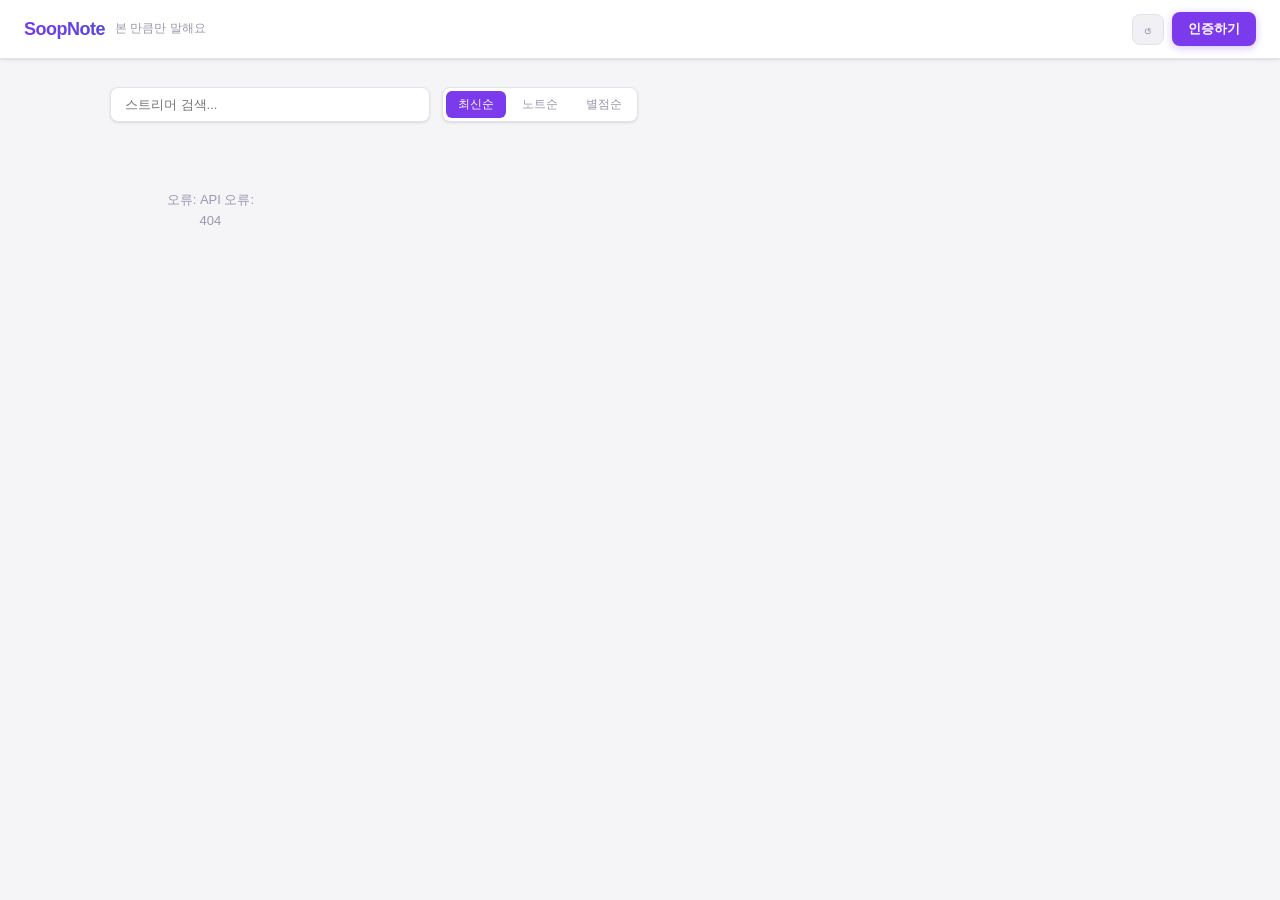
==== index.html @ 1adb373b "fix: 검색창 브라우저 자동완성 비활성화" ====
<!DOCTYPE html>
<html lang="ko">
<head>
  <meta charset="UTF-8">
  <meta name="viewport" content="width=device-width, initial-scale=1.0">
  <title>SoopNote — 본 만큼만 말해요</title>
  <meta name="description" content="SOOP 버추얼 스트리머 시청자 리뷰">
  <link rel="stylesheet" href="/css/main.css">
  <link rel="stylesheet" href="/css/streamer.css">
</head>
<body>
  <header class="site-header">
    <a href="/" class="logo">SoopNote</a>
    <span class="tagline" id="header-tagline">본 만큼만 말해요</span>
    <div class="header-actions">
      <a href="/" class="back-link" id="back-btn" style="display:none;">← 목록</a>
      <button id="hard-refresh-btn" class="hard-refresh-btn" title="캐시 삭제 후 새로고침 (Ctrl+Shift+R)">↺</button>
      <button id="auth-btn" class="auth-btn">인증하기</button>
      <span id="auth-status" class="auth-status" style="display:none;"></span>
    </div>
  </header>

  <!-- 메인 페이지 -->
  <div id="page-main">
    <main class="main-content">
      <div class="grid-controls">
        <input type="text" id="search-input" placeholder="스트리머 검색..." class="search-input" autocomplete="off">
        <div class="sort-btns">
          <button class="sort-btn active" data-sort="latest">최신순</button>
          <button class="sort-btn" data-sort="notes">노트순</button>
          <button class="sort-btn" data-sort="rating">별점순</button>
        </div>
      </div>
      <div id="streamer-grid" class="streamer-grid">
        <div class="loading">불러오는 중...</div>
      </div>
      <div id="grid-pagination" class="pagination" style="display:none;"></div>
    </main>

    <!-- 인증 모달 -->
    <div id="modal-overlay" class="modal-overlay" style="display:none;">
      <div id="step-auth" class="modal-box">
        <div class="modal-header">
          <h2>리캡 인증</h2>
          <button class="modal-close" id="modal-close">✕</button>
        </div>
        <p class="modal-desc">SOOP 리캡 공유 링크를 붙여넣어 주세요.<br>2시간 이상 시청한 스트리머에 노트를 남길 수 있어요.</p>
        <a href="https://chromewebstore.google.com/detail/soop-%EC%9B%94%EB%B3%84-%EB%A6%AC%EC%BA%A1/pncpjgfglndfmeamgbfjkdabogaikmio?pli=1" target="_blank" class="recap-install-link">
          📦 SOOP 월별 리캡 확장프로그램 설치 →
        </a>
        <input type="url" id="share-url-input" placeholder="https://dontaskname.github.io/soop-recap-share/share.html#v2.g...">
        <p id="auth-error" class="modal-error" style="display:none;"></p>
        <button id="verify-btn" class="btn-primary">인증하기</button>
      </div>
      <div id="step-select" class="modal-box" style="display:none;">
        <div class="modal-header">
          <h2>스트리머 선택</h2>
          <button class="modal-close" id="modal-close2">✕</button>
        </div>
        <p class="modal-desc">노트를 남길 스트리머를 선택하세요.</p>
        <div id="streamer-select-list" class="streamer-select-list"></div>
      </div>
      <div id="step-write" class="modal-box" style="display:none;">
        <div class="modal-header">
          <h2 id="write-title">노트 작성</h2>
          <button class="modal-close" id="modal-close3">✕</button>
        </div>
        <div id="write-watch-badge" class="watch-badge"></div>
        <div class="rating-grid">
          <div class="rating-row"><span class="rating-label">아바타</span><div class="stars" data-key="avatar"></div></div>
          <div class="rating-row"><span class="rating-label">노래</span><div class="stars" data-key="song"></div></div>
          <div class="rating-row"><span class="rating-label">소통</span><div class="stars" data-key="talk"></div></div>
          <div class="rating-row"><span class="rating-label">출석률</span><div class="stars" data-key="attend"></div></div>
        </div>
        <textarea id="note-content" placeholder="솔직한 노트를 남겨주세요... (최대 500자)" maxlength="500" rows="4"></textarea>
        <div class="image-upload-wrap">
          <label class="upload-label">📷 사진 추가 (최대 2장, 2MB↓, webp/jpg/png)</label>
          <input type="file" id="note-images" accept="image/jpeg,image/png,image/gif,image/webp" multiple style="display:none;">
          <div id="image-preview" class="image-preview"></div>
        </div>
        <p id="write-error" class="modal-error" style="display:none;"></p>
        <button id="submit-btn" class="btn-primary">노트 등록</button>
      </div>
    </div>
  </div>

  <!-- 스트리머 페이지 -->
  <div id="page-streamer" style="display:none;">
    <main class="streamer-page">
      <div id="profile-section" class="profile-section">
        <div class="loading">불러오는 중...</div>
      </div>
      <div id="custom-notice" class="custom-notice" style="display:none;"></div>
      <section class="notes-section">
        <div class="notes-header">
          <h2 class="section-title">시청자 노트</h2>
          <button id="streamer-auth-btn" class="auth-btn" style="font-size:12px;padding:6px 12px;">인증하고 노트 작성</button>
        </div>
        <div id="notes-list" class="notes-list">
          <div class="loading">불러오는 중...</div>
        </div>
      </section>
    </main>

    <!-- 스트리머 페이지 노트 작성 모달 -->
    <div id="modal-overlay-s" class="modal-overlay" style="display:none;">
      <div id="step-auth-s" class="modal-box">
        <div class="modal-header">
          <h2>리캡 인증</h2>
          <button class="modal-close" id="modal-close-s">✕</button>
        </div>
        <p class="modal-desc">SOOP 리캡 공유 링크를 붙여넣어 주세요.<br>이번달 또는 지난달 데이터만 사용 가능해요.</p>
        <a href="https://chromewebstore.google.com/detail/soop-%EC%9B%94%EB%B3%84-%EB%A6%AC%EC%BA%A1/pncpjgfglndfmeamgbfjkdabogaikmio?pli=1" target="_blank" class="recap-install-link">
          📦 SOOP 월별 리캡 확장프로그램 설치 →
        </a>
        <input type="url" id="share-url-input-s" placeholder="https://dontaskname.github.io/soop-recap-share/share.html#v2.g...">
        <p id="auth-error-s" class="modal-error" style="display:none;"></p>
        <button id="verify-btn-s" class="btn-primary">인증하기</button>
      </div>
      <div id="step-write-s" class="modal-box" style="display:none;">
        <div class="modal-header">
          <h2 id="write-title-s">노트 작성</h2>
          <button class="modal-close" id="modal-close-s2">✕</button>
        </div>
        <div id="write-watch-badge-s" class="watch-badge"></div>
        <div class="rating-grid">
          <div class="rating-row"><span class="rating-label">아바타</span><div class="stars" data-key="avatar" data-page="s"></div></div>
          <div class="rating-row"><span class="rating-label">노래</span><div class="stars" data-key="song" data-page="s"></div></div>
          <div class="rating-row"><span class="rating-label">소통</span><div class="stars" data-key="talk" data-page="s"></div></div>
          <div class="rating-row"><span class="rating-label">출석률</span><div class="stars" data-key="attend" data-page="s"></div></div>
        </div>
        <textarea id="note-content-s" placeholder="솔직한 노트를 남겨주세요... (최대 500자)" maxlength="500" rows="4"></textarea>
        <div class="image-upload-wrap">
          <label class="upload-label-s">📷 사진 추가 (최대 2장, 2MB↓)</label>
          <input type="file" id="note-images-s" accept="image/jpeg,image/png,image/gif,image/webp" multiple style="display:none;">
          <div id="image-preview-s" class="image-preview"></div>
        </div>
        <p id="write-error-s" class="modal-error" style="display:none;"></p>
        <button id="submit-btn-s" class="btn-primary">노트 등록</button>
      </div>
    </div>
  </div>

  <!-- 에디터 페이지 -->
  <div id="page-edit" style="display:none;">
    <main class="edit-page">
      <div id="login-section" class="login-section">
        <h1>페이지 관리</h1>
        <div class="login-form">
          <input type="text" id="edit-slug" placeholder="채널 아이디 (slug)">
          <input type="password" id="edit-password" placeholder="비밀번호">
          <button id="login-btn">로그인</button>
          <p id="login-error" class="auth-error" style="display:none;"></p>
        </div>
      </div>
      <div id="edit-section" class="edit-section" style="display:none;">
        <h1>내 페이지 관리 — <span id="edit-slug-display"></span></h1>
        <div class="edit-group">
          <label>프로필 사진</label>
          <div class="profile-upload-wrap">
            <img id="edit-profile-preview" class="edit-profile-preview" src="" alt="" style="display:none;">
            <label for="edit-profile-file" class="upload-label">📷 사진 선택 (jpg/png/webp, 3MB↓)</label>
            <input type="file" id="edit-profile-file" accept="image/jpeg,image/png,image/webp" style="display:none;">
            <button id="edit-profile-upload-btn" class="btn-sm btn-accent" style="display:none;">업로드</button>
            <p id="edit-profile-status" style="font-size:12px;display:none;"></p>
          </div>
        </div>

        <div class="edit-group">
          <label>공지 메시지</label>
          <textarea id="custom-notice-input" rows="3" maxlength="200"></textarea>
        </div>
        <div class="edit-group">
          <label>배경색</label>
          <input type="color" id="custom-bg-color" value="#0f0f13">
        </div>
        <div class="edit-group">
          <label>배너 이미지 URL</label>
          <input type="url" id="custom-banner" placeholder="https://...">
        </div>
        <button id="save-btn">저장</button>
        <p id="save-status" style="display:none;"></p>
      </div>
    </main>
  </div>

  <!-- 어드민 페이지 -->
  <div id="page-admin" style="display:none;">
    <main class="admin-page">
      <!-- 로그인 -->
      <div id="admin-login" class="admin-login">
        <h1>관리자</h1>
        <input type="password" id="admin-pw" placeholder="비밀번호">
        <button id="admin-login-btn">접속</button>
        <p id="admin-login-error" class="auth-error" style="display:none;"></p>
      </div>

      <!-- 어드민 패널 -->
      <div id="admin-panel" style="display:none;">
        <div class="admin-header">
          <h1>SoopNote 관리</h1>
          <button id="admin-logout-btn" class="btn-sm">로그아웃</button>
        </div>

        <!-- 탭 -->
        <div class="admin-tabs">
          <button class="admin-tab active" data-tab="streamers">스트리머</button>
          <button class="admin-tab" data-tab="notes">노트</button>
          <button class="admin-tab" data-tab="accounts">에디터 계정</button>
        </div>

        <!-- 스트리머 관리 -->
        <div id="admin-tab-streamers" class="admin-tab-content">
          <div class="admin-section-header">
            <h2>스트리머 목록</h2>
            <div style="display:flex;gap:8px;">
              <input type="text" id="new-slug" placeholder="새 slug" style="width:140px;">
              <input type="text" id="new-name" placeholder="이름" style="width:120px;">
              <button id="add-streamer-btn" class="btn-sm btn-accent">추가</button>
            </div>
          </div>
          <div id="admin-streamers-list"></div>
        </div>

        <!-- 노트 관리 -->
        <div id="admin-tab-notes" class="admin-tab-content" style="display:none;">
          <h2>최근 노트</h2>
          <div id="admin-notes-list"></div>
        </div>

        <!-- 에디터 계정 발급 -->
        <div id="admin-tab-accounts" class="admin-tab-content" style="display:none;">
          <h2>에디터 계정 발급</h2>
          <p class="admin-desc">스트리머에게 자기 페이지 편집 권한을 부여합니다.</p>
          <div class="admin-section-header" style="margin-top:12px;">
            <input type="text" id="account-slug" placeholder="스트리머 slug" style="width:160px;">
            <input type="password" id="account-pw" placeholder="비밀번호 설정" style="width:160px;">
            <button id="issue-account-btn" class="btn-sm btn-accent">발급</button>
          </div>
          <p id="account-result" style="margin-top:10px;font-size:13px;display:none;"></p>
          <div id="admin-accounts-list" style="margin-top:16px;"></div>
        </div>
      </div>
    </main>
  </div>

  <script src="/js/supabase.js"></script>
  <script src="/js/recap-auth.js"></script>
  <script src="/js/app.js"></script>
</body>
</html>
---- css/main.css ----
*, *::before, *::after { box-sizing: border-box; margin: 0; padding: 0; }

:root {
  --bg: #f5f5f8;
  --bg2: #ffffff;
  --bg3: #f0f0f5;
  --bg4: #e8e8f0;
  --border: #e2e2ea;
  --border2: #d0d0dc;
  --text: #1a1a2e;
  --text2: #5a5a78;
  --text3: #9898b0;
  --accent: #7c3aed;
  --accent2: #6d28d9;
  --accent3: #5b21b6;
  --accent-light: rgba(124,58,237,0.08);
  --green: #16a34a;
  --green-light: rgba(22,163,74,0.1);
  --red: #dc2626;
  --yellow: #d97706;
  --pink: #db2777;
  --blue: #2563eb;
  --radius: 12px;
  --radius-sm: 8px;
  --radius-xs: 5px;
  --shadow: 0 1px 3px rgba(0,0,0,0.08), 0 1px 2px rgba(0,0,0,0.04);
  --shadow-md: 0 4px 12px rgba(0,0,0,0.08), 0 2px 4px rgba(0,0,0,0.04);
  --shadow-lg: 0 10px 30px rgba(0,0,0,0.1), 0 4px 8px rgba(0,0,0,0.05);
}

body {
  background: var(--bg);
  color: var(--text);
  font-family: -apple-system, 'Malgun Gothic', 'Apple SD Gothic Neo', sans-serif;
  font-size: 14px;
  line-height: 1.6;
  min-height: 100vh;
}

/* ── 헤더 ── */
.site-header {
  display: flex;
  align-items: center;
  gap: 10px;
  padding: 12px 24px;
  border-bottom: 1px solid var(--border);
  position: sticky;
  top: 0;
  background: rgba(255,255,255,0.92);
  backdrop-filter: blur(12px);
  z-index: 100;
  box-shadow: var(--shadow);
}

.logo {
  font-size: 18px;
  font-weight: 800;
  text-decoration: none;
  letter-spacing: -0.5px;
  background: linear-gradient(135deg, #7c3aed, #4f46e5);
  -webkit-background-clip: text;
  -webkit-text-fill-color: transparent;
}

.tagline {
  font-size: 12px;
  color: var(--text3);
}

.header-actions {
  margin-left: auto;
  display: flex;
  align-items: center;
  gap: 8px;
}

.auth-btn {
  background: var(--accent);
  color: #fff;
  border: none;
  border-radius: var(--radius-sm);
  padding: 8px 16px;
  font-size: 13px;
  font-weight: 600;
  cursor: pointer;
  transition: background 0.15s, transform 0.1s, box-shadow 0.15s;
  box-shadow: 0 2px 8px rgba(124,58,237,0.3);
}
.auth-btn:hover {
  background: var(--accent2);
  transform: translateY(-1px);
  box-shadow: 0 4px 12px rgba(124,58,237,0.4);
}

.auth-status {
  font-size: 12px;
  color: var(--green);
  font-weight: 600;
}

.hard-refresh-btn {
  background: var(--bg3);
  color: var(--text3);
  border: 1px solid var(--border);
  border-radius: var(--radius-sm);
  padding: 7px 11px;
  font-size: 15px;
  cursor: pointer;
  transition: all 0.15s;
  line-height: 1;
}
.hard-refresh-btn:hover { background: var(--bg4); color: var(--text2); }

.back-link {
  font-size: 13px;
  color: var(--text3);
  text-decoration: none;
  font-weight: 500;
  transition: color 0.15s;
}
.back-link:hover { color: var(--accent); }

/* ── 메인 그리드 ── */
.main-content {
  max-width: 1100px;
  margin: 0 auto;
  padding: 28px 20px;
}

.streamer-grid {
  display: grid;
  grid-template-columns: repeat(auto-fill, minmax(175px, 1fr));
  gap: 14px;
}

.streamer-card {
  background: var(--bg2);
  border: 1px solid var(--border);
  border-radius: var(--radius);
  padding: 18px 16px;
  cursor: pointer;
  transition: border-color 0.15s, transform 0.12s, box-shadow 0.15s;
  text-decoration: none;
  color: inherit;
  display: block;
  box-shadow: var(--shadow);
}
.streamer-card:hover {
  border-color: var(--accent);
  transform: translateY(-3px);
  box-shadow: 0 8px 24px rgba(124,58,237,0.12);
}

.streamer-card-avatar {
  width: 62px;
  height: 62px;
  border-radius: 50%;
  object-fit: cover;
  margin-bottom: 12px;
  background: var(--bg3);
  border: 2px solid var(--border);
}

.streamer-card-name {
  font-size: 14px;
  font-weight: 700;
  margin-bottom: 2px;
  color: var(--text);
  white-space: nowrap;
  overflow: hidden;
  text-overflow: ellipsis;
}

.streamer-card-rating {
  font-size: 12px;
  color: var(--yellow);
  margin-bottom: 2px;
}

.streamer-card-meta {
  font-size: 11px;
  color: var(--text3);
}

.streamer-card-note-count {
  display: inline-block;
  margin-top: 10px;
  font-size: 11px;
  background: var(--accent-light);
  border-radius: 999px;
  padding: 2px 10px;
  color: var(--accent);
  font-weight: 500;
}

/* ── 모달 ── */
.modal-overlay {
  position: fixed;
  inset: 0;
  background: rgba(0,0,0,0.4);
  backdrop-filter: blur(4px);
  z-index: 200;
  display: flex;
  align-items: center;
  justify-content: center;
  padding: 16px;
}

.modal-box {
  background: var(--bg2);
  border: 1px solid var(--border);
  border-radius: var(--radius);
  padding: 24px;
  width: 100%;
  max-width: 480px;
  max-height: 90vh;
  overflow-y: auto;
  box-shadow: var(--shadow-lg);
}

.modal-header {
  display: flex;
  align-items: center;
  justify-content: space-between;
  margin-bottom: 16px;
}
.modal-header h2 { font-size: 16px; font-weight: 700; color: var(--text); }

.modal-close {
  background: var(--bg3);
  border: none;
  color: var(--text3);
  font-size: 16px;
  cursor: pointer;
  padding: 4px 8px;
  border-radius: var(--radius-xs);
  line-height: 1;
  transition: all 0.15s;
}
.modal-close:hover { background: var(--bg4); color: var(--text); }

.modal-desc {
  font-size: 13px;
  color: var(--text2);
  margin-bottom: 14px;
  line-height: 1.6;
}

.modal-error {
  font-size: 12px;
  color: var(--red);
  margin-top: 8px;
  font-weight: 500;
}

/* 스트리머 선택 */
.streamer-select-list {
  display: flex;
  flex-direction: column;
  gap: 7px;
  max-height: 380px;
  overflow-y: auto;
}

.streamer-select-item {
  display: flex;
  align-items: center;
  justify-content: space-between;
  background: var(--bg3);
  border: 1px solid var(--border);
  border-radius: var(--radius-sm);
  padding: 12px 16px;
  cursor: pointer;
  transition: all 0.12s;
}
.streamer-select-item:hover {
  border-color: var(--accent);
  background: var(--accent-light);
}

.streamer-select-name { font-size: 14px; font-weight: 600; color: var(--text); }
.streamer-select-time { font-size: 12px; color: var(--green); font-weight: 600; }

.written-badge {
  font-size: 10px;
  background: rgba(124,58,237,0.1);
  color: var(--accent);
  border: 1px solid rgba(124,58,237,0.2);
  border-radius: 999px;
  padding: 2px 8px;
  font-weight: 600;
}

.streamer-select-item.written {
  background: rgba(124,58,237,0.04);
  border-color: rgba(124,58,237,0.15);
}

/* 별점 */
.rating-grid {
  background: var(--bg3);
  border: 1px solid var(--border);
  border-radius: var(--radius-sm);
  padding: 14px 16px;
  margin-bottom: 14px;
  display: flex;
  flex-direction: column;
  gap: 10px;
}

.rating-row { display: flex; align-items: center; gap: 10px; }

.rating-label {
  font-size: 12px;
  color: var(--text2);
  width: 44px;
  flex-shrink: 0;
  font-weight: 500;
}

.stars { display: flex; gap: 3px; }

.star {
  font-size: 22px;
  cursor: pointer;
  color: var(--border2);
  transition: color 0.1s, transform 0.1s;
  user-select: none;
}
.star:hover { transform: scale(1.2); }
.star.active { color: var(--yellow); }

/* 노트 작성 */
.watch-badge {
  display: inline-block;
  background: var(--green-light);
  color: var(--green);
  border: 1px solid rgba(22,163,74,0.2);
  border-radius: 999px;
  padding: 4px 14px;
  font-size: 12px;
  font-weight: 600;
  margin-bottom: 14px;
}

textarea {
  width: 100%;
  background: var(--bg3);
  border: 1px solid var(--border);
  border-radius: var(--radius-sm);
  color: var(--text);
  padding: 10px 14px;
  font-size: 13px;
  outline: none;
  font-family: inherit;
  resize: vertical;
  margin-bottom: 10px;
  transition: border-color 0.15s;
  line-height: 1.6;
}
textarea:focus { border-color: var(--accent); background: var(--bg2); }

input[type="url"], input[type="text"], input[type="password"] {
  width: 100%;
  background: var(--bg3);
  border: 1px solid var(--border);
  border-radius: var(--radius-sm);
  color: var(--text);
  padding: 10px 14px;
  font-size: 13px;
  outline: none;
  font-family: inherit;
  margin-bottom: 10px;
  transition: border-color 0.15s;
}
input:focus { border-color: var(--accent); background: var(--bg2); }
input[type="color"] {
  padding: 4px 8px;
  height: 40px;
  cursor: pointer;
  width: 100%;
  background: var(--bg3);
  border: 1px solid var(--border);
  border-radius: var(--radius-sm);
  margin-bottom: 10px;
}

.btn-primary {
  width: 100%;
  background: var(--accent);
  color: #fff;
  border: none;
  border-radius: var(--radius-sm);
  padding: 12px;
  font-size: 14px;
  font-weight: 600;
  cursor: pointer;
  transition: background 0.15s, transform 0.1s, box-shadow 0.15s;
  margin-top: 10px;
  box-shadow: 0 2px 8px rgba(124,58,237,0.25);
}
.btn-primary:hover {
  background: var(--accent2);
  transform: translateY(-1px);
  box-shadow: 0 4px 12px rgba(124,58,237,0.35);
}
.btn-primary:disabled {
  background: var(--bg4);
  color: var(--text3);
  cursor: not-allowed;
  transform: none;
  box-shadow: none;
}

.upload-label {
  display: inline-block;
  font-size: 12px;
  color: var(--text3);
  margin-bottom: 8px;
  cursor: pointer;
  padding: 8px 14px;
  border: 1.5px dashed var(--border2);
  border-radius: var(--radius-sm);
  transition: all 0.15s;
  font-weight: 500;
}
.upload-label:hover { color: var(--accent); border-color: var(--accent); background: var(--accent-light); }

.image-preview { display: flex; gap: 8px; flex-wrap: wrap; margin-bottom: 8px; }
.image-preview img {
  width: 76px;
  height: 76px;
  object-fit: cover;
  border-radius: var(--radius-sm);
  border: 1px solid var(--border);
}

.image-upload-wrap { margin-bottom: 4px; }

.loading { color: var(--text3); text-align: center; padding: 48px; font-size: 13px; }

.recap-install-link {
  display: inline-block;
  font-size: 12px;
  color: var(--accent);
  text-decoration: none;
  margin-bottom: 14px;
  padding: 8px 14px;
  background: var(--accent-light);
  border-radius: var(--radius-sm);
  border: 1px solid rgba(124,58,237,0.2);
  transition: all 0.15s;
  font-weight: 500;
}
.recap-install-link:hover { background: rgba(124,58,237,0.12); border-color: var(--accent); }

/* ── 소형 버튼 ── */
.btn-sm {
  font-size: 11px;
  padding: 5px 12px;
  border-radius: var(--radius-xs);
  border: 1px solid var(--border);
  background: var(--bg3);
  color: var(--text2);
  cursor: pointer;
  transition: all 0.12s;
  white-space: nowrap;
  font-weight: 500;
}
.btn-sm:hover { border-color: var(--border2); color: var(--text); background: var(--bg4); }
.btn-accent { background: var(--accent); color: #fff; border-color: var(--accent); box-shadow: 0 1px 4px rgba(124,58,237,0.2); }
.btn-accent:hover { background: var(--accent2); border-color: var(--accent2); color: #fff; }
.btn-warn { border-color: #d97706; color: #d97706; }
.btn-warn:hover { background: rgba(217,119,6,0.08); }
.btn-danger { border-color: var(--red); color: var(--red); }
.btn-danger:hover { background: rgba(220,38,38,0.08); }

/* ── 어드민 ── */
.admin-page { max-width: 920px; margin: 0 auto; padding: 32px 20px; }

.admin-login {
  max-width: 320px;
  margin: 80px auto;
  display: flex;
  flex-direction: column;
  gap: 10px;
}
.admin-login h1 { font-size: 22px; font-weight: 800; margin-bottom: 8px; color: var(--text); }

.admin-header {
  display: flex;
  align-items: center;
  justify-content: space-between;
  margin-bottom: 24px;
}
.admin-header h1 { font-size: 20px; font-weight: 800; }

.admin-tabs {
  display: flex;
  gap: 2px;
  margin-bottom: 20px;
  border-bottom: 2px solid var(--border);
}

.admin-tab {
  background: none;
  border: none;
  border-bottom: 2px solid transparent;
  color: var(--text3);
  font-size: 13px;
  font-weight: 600;
  padding: 10px 20px;
  cursor: pointer;
  margin-bottom: -2px;
  transition: all 0.15s;
}
.admin-tab:hover { color: var(--text2); }
.admin-tab.active { color: var(--accent); border-bottom-color: var(--accent); }

.admin-section-header {
  display: flex;
  align-items: center;
  justify-content: space-between;
  gap: 8px;
  margin-bottom: 16px;
  flex-wrap: wrap;
}
.admin-section-header h2 { font-size: 15px; font-weight: 700; }

.admin-desc { font-size: 13px; color: var(--text3); margin-bottom: 4px; }

.admin-row {
  display: flex;
  align-items: center;
  justify-content: space-between;
  padding: 12px 16px;
  border: 1px solid var(--border);
  border-radius: var(--radius-sm);
  margin-bottom: 6px;
  background: var(--bg2);
  gap: 8px;
  transition: border-color 0.12s, box-shadow 0.12s;
  box-shadow: var(--shadow);
}
.admin-row:hover { border-color: var(--border2); box-shadow: var(--shadow-md); }

.admin-row-info { display: flex; align-items: center; gap: 10px; flex: 1; min-width: 0; flex-wrap: wrap; }
.admin-row-actions { display: flex; gap: 6px; flex-shrink: 0; }

.admin-slug { font-size: 13px; font-weight: 700; color: var(--accent); text-decoration: none; }
.admin-slug:hover { text-decoration: underline; }
.admin-name { font-size: 13px; color: var(--text2); }
.admin-note-preview { font-size: 12px; color: var(--text3); }

.admin-badge {
  font-size: 10px;
  background: var(--bg3);
  color: var(--text3);
  border-radius: var(--radius-xs);
  padding: 2px 7px;
  border: 1px solid var(--border);
  font-weight: 500;
}

/* ── edit 페이지 ── */
.edit-page { max-width: 600px; margin: 0 auto; padding: 40px 20px; }

.login-section h1, .edit-section h1 {
  font-size: 22px;
  font-weight: 800;
  margin-bottom: 24px;
  color: var(--text);
}

.login-form { display: flex; flex-direction: column; gap: 10px; max-width: 360px; }

.edit-group { margin-bottom: 22px; }
.edit-group label {
  display: block;
  font-size: 11px;
  color: var(--text3);
  margin-bottom: 7px;
  font-weight: 700;
  text-transform: uppercase;
  letter-spacing: 0.07em;
}

#save-status { margin-top: 10px; font-size: 13px; font-weight: 500; }

.profile-upload-wrap { display: flex; flex-direction: column; gap: 10px; }
.edit-profile-preview {
  width: 80px;
  height: 80px;
  border-radius: 50%;
  object-fit: cover;
  border: 2px solid var(--border);
  box-shadow: var(--shadow);
}

/* ── 그리드 컨트롤 ── */
.grid-controls {
  display: flex;
  align-items: center;
  gap: 12px;
  margin-bottom: 20px;
  flex-wrap: wrap;
}

.search-input {
  flex: 1;
  min-width: 180px;
  max-width: 320px;
  margin-bottom: 0 !important;
  background: var(--bg2) !important;
  border: 1px solid var(--border) !important;
  padding: 9px 14px !important;
  font-size: 13px !important;
  border-radius: var(--radius-sm) !important;
  box-shadow: var(--shadow) !important;
}
.search-input:focus { border-color: var(--accent) !important; }

.sort-btns {
  display: flex;
  gap: 4px;
  background: var(--bg2);
  border: 1px solid var(--border);
  border-radius: var(--radius-sm);
  padding: 3px;
  box-shadow: var(--shadow);
}

.sort-btn {
  background: none;
  border: none;
  border-radius: 6px;
  padding: 5px 12px;
  font-size: 12px;
  font-weight: 500;
  color: var(--text3);
  cursor: pointer;
  transition: all 0.15s;
  white-space: nowrap;
}
.sort-btn:hover { color: var(--text2); background: var(--bg3); }
.sort-btn.active { background: var(--accent); color: #fff; }

/* ── 페이지네이션 ── */
.pagination {
  display: flex;
  align-items: center;
  justify-content: center;
  gap: 6px;
  margin-top: 28px;
  flex-wrap: wrap;
}

.page-btn {
  min-width: 36px;
  height: 36px;
  display: flex;
  align-items: center;
  justify-content: center;
  background: var(--bg2);
  border: 1px solid var(--border);
  border-radius: var(--radius-sm);
  font-size: 13px;
  font-weight: 500;
  color: var(--text2);
  cursor: pointer;
  transition: all 0.15s;
  box-shadow: var(--shadow);
  padding: 0 10px;
}
.page-btn:hover { border-color: var(--accent); color: var(--accent); }
.page-btn.active { background: var(--accent); color: #fff; border-color: var(--accent); }
.page-btn:disabled { opacity: 0.4; cursor: not-allowed; }
---- css/streamer.css ----
/* ── 스트리머 페이지 ── */
.streamer-page {
  max-width: 780px;
  margin: 0 auto;
  padding: 24px 20px;
}

/* 프로필 카드 */
.profile-section {
  background: var(--bg2);
  border: 1px solid var(--border);
  border-radius: var(--radius);
  overflow: hidden;
  margin-bottom: 20px;
  box-shadow: var(--shadow-md);
}

.profile-banner {
  height: 110px;
  background: linear-gradient(135deg, #7c3aed 0%, #4f46e5 50%, #0ea5e9 100%);
  position: relative;
}

.profile-top {
  display: flex;
  align-items: flex-end;
  gap: 16px;
  padding: 0 20px 18px;
  margin-top: -48px;
}

.profile-avatar {
  width: 96px;
  height: 96px;
  border-radius: 50%;
  border: 4px solid var(--bg2);
  object-fit: cover;
  background: var(--bg3);
  flex-shrink: 0;
  box-shadow: var(--shadow-md);
  position: relative;
  z-index: 1;
}

.profile-info { padding-bottom: 4px; }
.profile-name { font-size: 20px; font-weight: 800; color: var(--text); line-height: 1.2; margin-bottom: 2px; }
.profile-slug { font-size: 12px; color: var(--text3); font-weight: 500; }

/* 별점 테이블 */
.rating-table {
  margin: 0 16px 16px;
  border: 1px solid var(--border);
  border-radius: var(--radius-sm);
  overflow: hidden;
  box-shadow: var(--shadow);
}

.rating-table-grid { display: grid; grid-template-columns: 1fr 1fr; }

.rating-cell {
  display: flex;
  align-items: center;
  justify-content: space-between;
  padding: 10px 16px;
  border-bottom: 1px solid var(--border);
  border-right: 1px solid var(--border);
  background: var(--bg2);
}
.rating-cell:nth-child(even) { border-right: none; }
.rating-cell:nth-last-child(-n+2) { border-bottom: none; }

.rating-cell-label { font-size: 12px; color: var(--text2); font-weight: 500; min-width: 44px; }
.rating-cell-stars { font-size: 12px; color: var(--yellow); letter-spacing: -1px; flex: 1; text-align: center; }
.rating-cell-val { font-size: 13px; font-weight: 700; min-width: 28px; text-align: right; color: var(--text); }

.rating-total {
  display: flex;
  align-items: center;
  justify-content: space-between;
  padding: 12px 16px;
  background: var(--bg3);
  border-top: 1px solid var(--border);
}
.rating-total-label { font-size: 11px; color: var(--text3); font-weight: 700; letter-spacing: 0.08em; }
.rating-total-val { font-size: 20px; font-weight: 800; color: var(--pink); }

/* 메타 */
.profile-meta-row {
  display: flex;
  gap: 28px;
  padding: 12px 20px;
  border-top: 1px solid var(--border);
  border-bottom: 1px solid var(--border);
  background: var(--bg3);
}
.meta-label { font-size: 10px; color: var(--text3); letter-spacing: 0.08em; font-weight: 700; margin-bottom: 2px; }
.meta-value { font-size: 13px; font-weight: 600; color: var(--text); }

/* 스탯 */
.stat-grid { display: grid; grid-template-columns: repeat(4, 1fr); }
.stat-item {
  padding: 14px 12px;
  text-align: center;
  border-right: 1px solid var(--border);
  background: var(--bg2);
}
.stat-item:last-child { border-right: none; }
.stat-label { font-size: 10px; color: var(--text3); margin-bottom: 4px; font-weight: 600; letter-spacing: 0.04em; }
.stat-value { font-size: 17px; font-weight: 800; color: var(--text); }

/* 차트 */
.history-charts { border-top: 1px solid var(--border); }

.chart-section {
  padding: 16px 20px;
  border-bottom: 1px solid var(--border);
}
.chart-section:last-child { border-bottom: none; }

.chart-title {
  font-size: 11px;
  color: var(--text2);
  margin-bottom: 12px;
  display: flex;
  align-items: center;
  font-weight: 700;
  letter-spacing: 0.05em;
}

.legend-dot {
  display: inline-block;
  width: 8px;
  height: 8px;
  border-radius: 50%;
  margin-right: 6px;
  flex-shrink: 0;
}

.chart-row {
  display: flex;
  align-items: center;
  gap: 12px;
  margin-bottom: 7px;
}
.chart-row:last-child { margin-bottom: 0; }

.chart-label { font-size: 11px; color: var(--text3); width: 36px; flex-shrink: 0; text-align: right; font-weight: 500; }

.chart-bars { flex: 1; }

.bar-wrap { display: flex; align-items: center; gap: 8px; height: 16px; }
.bar-fill { height: 100%; border-radius: 3px; min-width: 3px; }
.bar-val { font-size: 11px; color: var(--text3); white-space: nowrap; font-weight: 500; }

/* 커스텀 공지 */
.custom-notice {
  background: var(--accent-light);
  border: 1px solid rgba(124,58,237,0.2);
  border-radius: var(--radius);
  padding: 14px 18px;
  margin-bottom: 16px;
  font-size: 13px;
  line-height: 1.6;
  color: var(--text);
  font-weight: 500;
  box-shadow: var(--shadow);
}

/* 노트 섹션 */
.notes-header {
  display: flex;
  align-items: center;
  justify-content: space-between;
  margin-bottom: 14px;
}

.section-title { font-size: 14px; font-weight: 700; color: var(--text2); }

.notes-list { display: flex; flex-direction: column; gap: 12px; }

.note-card {
  background: var(--bg2);
  border: 1px solid var(--border);
  border-radius: var(--radius);
  padding: 16px 18px;
  box-shadow: var(--shadow);
  transition: box-shadow 0.15s;
}
.note-card:hover { box-shadow: var(--shadow-md); }

.note-card-header {
  display: flex;
  align-items: center;
  justify-content: space-between;
  margin-bottom: 10px;
}

.note-author {
  font-size: 12px;
  color: var(--accent);
  font-weight: 600;
}

.note-date { font-size: 11px; color: var(--text3); }

.note-rating {
  font-size: 12px;
  color: var(--yellow);
  margin-bottom: 10px;
  line-height: 1.6;
  font-weight: 500;
}

.note-content {
  font-size: 14px;
  line-height: 1.75;
  white-space: pre-wrap;
  word-break: break-all;
  color: var(--text);
}

.note-images {
  display: flex;
  gap: 8px;
  margin-bottom: 10px;
  flex-wrap: wrap;
}
.note-images img {
  height: 120px;
  border-radius: var(--radius-sm);
  object-fit: cover;
  cursor: pointer;
  border: 1px solid var(--border);
  transition: opacity 0.15s;
}
.note-images img:hover { opacity: 0.9; }

.empty-notes {
  text-align: center;
  color: var(--text3);
  padding: 48px;
  font-size: 13px;
  background: var(--bg2);
  border: 1px solid var(--border);
  border-radius: var(--radius);
  box-shadow: var(--shadow);
}

/* 수정/삭제 버튼 */
.note-edit-btn, .note-delete-btn {
  font-size: 11px;
  padding: 3px 9px;
  border-radius: var(--radius-xs);
  border: 1px solid var(--border);
  background: var(--bg3);
  color: var(--text3);
  cursor: pointer;
  transition: all 0.12s;
  font-weight: 500;
}
.note-edit-btn:hover { border-color: var(--accent); color: var(--accent); background: var(--accent-light); }
.note-delete-btn:hover { border-color: var(--red); color: var(--red); background: rgba(220,38,38,0.06); }

.own-badge { color: var(--accent); font-weight: 600; }

/* back 링크 */
.back-link { font-size: 13px; color: var(--text3); text-decoration: none; font-weight: 500; }
.back-link:hover { color: var(--accent); }

/* edit 페이지 */
.edit-page { max-width: 600px; margin: 0 auto; padding: 40px 20px; }
.login-section h1, .edit-section h1 { font-size: 22px; font-weight: 800; margin-bottom: 24px; }
.login-form { display: flex; flex-direction: column; gap: 10px; max-width: 360px; }
.edit-group { margin-bottom: 22px; }
.edit-group label { display: block; font-size: 11px; color: var(--text3); margin-bottom: 7px; font-weight: 700; text-transform: uppercase; letter-spacing: 0.07em; }
#save-status { margin-top: 10px; font-size: 13px; font-weight: 500; }
.profile-upload-wrap { display: flex; flex-direction: column; gap: 10px; }
.edit-profile-preview { width: 80px; height: 80px; border-radius: 50%; object-fit: cover; border: 2px solid var(--border); box-shadow: var(--shadow); }

/* 모바일 */
@media (max-width: 540px) {
  .stat-grid { grid-template-columns: repeat(2, 1fr); }
  .stat-item:nth-child(2) { border-right: none; }
  .stat-item:nth-child(3) { border-right: 1px solid var(--border); border-top: 1px solid var(--border); }
  .stat-item:nth-child(4) { border-top: 1px solid var(--border); }
  .rating-table-grid { grid-template-columns: 1fr; }
  .rating-cell { border-right: none !important; }
  .rating-cell:nth-child(odd):not(:last-child) { border-bottom: 1px solid var(--border) !important; }
  .profile-meta-row { gap: 16px; }
}
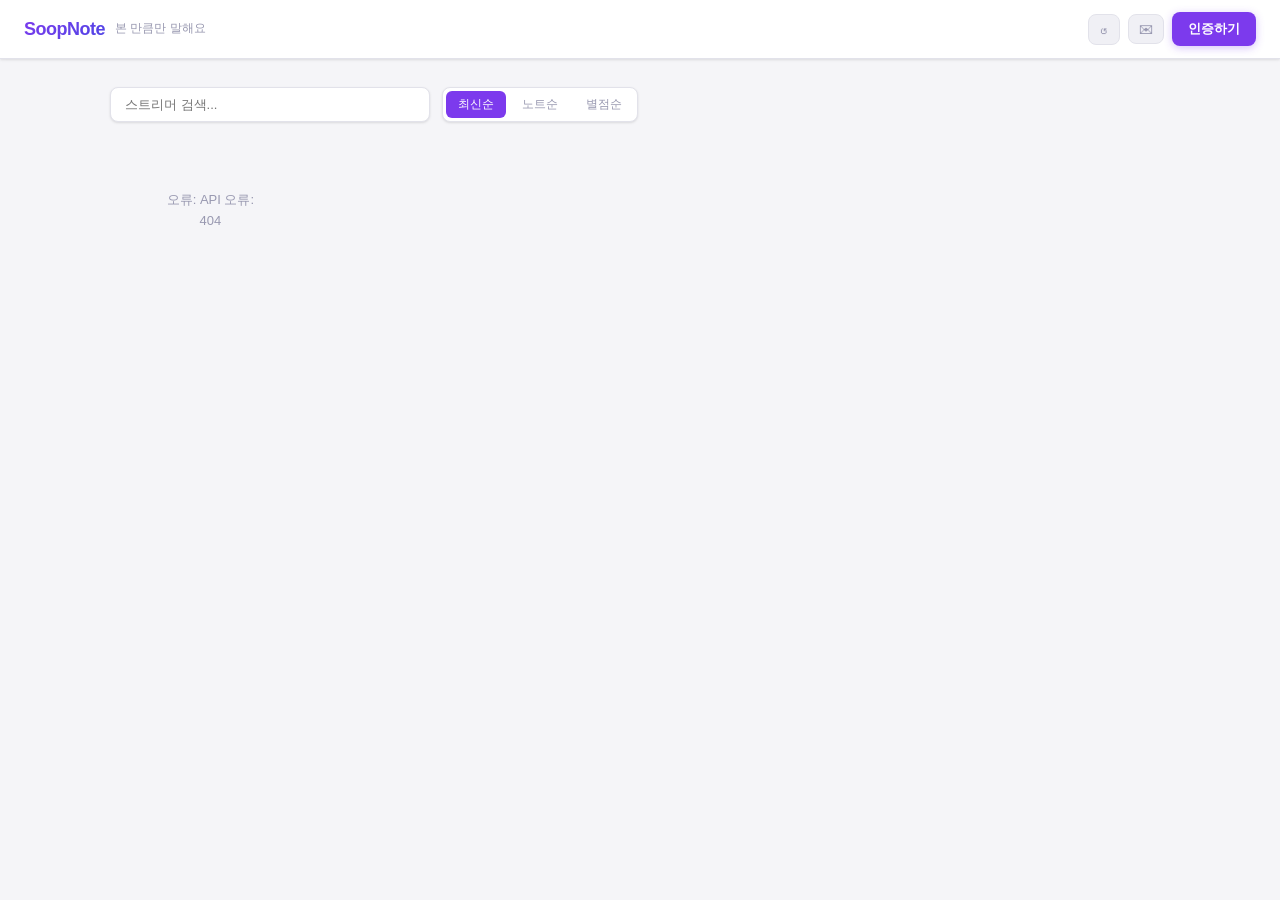
==== commit e5e9f755: "feat: 인증 해제(멀티계정), 문의 기능(신고/인증요청/일반), 어드민 문의 탭" ====
--- a/index.html
+++ b/index.html
@@ -14,7 +14,9 @@
     <span class="tagline" id="header-tagline">본 만큼만 말해요</span>
     <div class="header-actions">
       <a href="/" class="back-link" id="back-btn" style="display:none;">← 목록</a>
-      <button id="hard-refresh-btn" class="hard-refresh-btn" title="캐시 삭제 후 새로고침 (Ctrl+Shift+R)">↺</button>
+      <button id="hard-refresh-btn" class="hard-refresh-btn" title="캐시 삭제 후 새로고침">↺</button>
+      <button id="inquiry-btn" class="inquiry-btn" title="문의하기">✉</button>
+      <button id="auth-revoke-btn" class="auth-revoke-btn" style="display:none;" title="인증 해제">해제</button>
       <button id="auth-btn" class="auth-btn">인증하기</button>
       <span id="auth-status" class="auth-status" style="display:none;"></span>
     </div>
@@ -80,6 +82,28 @@
         </div>
         <p id="write-error" class="modal-error" style="display:none;"></p>
         <button id="submit-btn" class="btn-primary">노트 등록</button>
+      </div>
+    </div>
+  </div>
+
+  <!-- 문의 모달 -->
+  <div id="inquiry-modal" class="modal-overlay" style="display:none;">
+    <div class="modal-box">
+      <div class="modal-header">
+        <h2>문의하기</h2>
+        <button class="modal-close" id="inquiry-modal-close">✕</button>
+      </div>
+      <div class="inquiry-tabs">
+        <button class="inquiry-tab active" data-type="report">악성 리뷰 신고</button>
+        <button class="inquiry-tab" data-type="streamer_auth">스트리머 인증 요청</button>
+        <button class="inquiry-tab" data-type="general">일반 문의</button>
+      </div>
+      <div id="inquiry-form">
+        <p id="inquiry-desc" class="modal-desc" style="margin-top:12px;">신고할 노트 ID나 내용을 알려주세요.</p>
+        <textarea id="inquiry-content" placeholder="내용을 입력해주세요..." rows="4" maxlength="1000"></textarea>
+        <input type="text" id="inquiry-contact" placeholder="연락처 (선택, 디코/트위터 등)" autocomplete="off">
+        <p id="inquiry-error" class="modal-error" style="display:none;"></p>
+        <button id="inquiry-submit-btn" class="btn-primary">제출</button>
       </div>
     </div>
   </div>
@@ -207,6 +231,7 @@
           <button class="admin-tab active" data-tab="streamers">스트리머</button>
           <button class="admin-tab" data-tab="notes">노트</button>
           <button class="admin-tab" data-tab="accounts">에디터 계정</button>
+          <button class="admin-tab" data-tab="inquiries">문의 <span id="inquiry-badge" class="inquiry-count-badge" style="display:none;"></span></button>
         </div>
 
         <!-- 스트리머 관리 -->
@@ -228,6 +253,12 @@
           <div id="admin-notes-list"></div>
         </div>
 
+        <!-- 문의 -->
+        <div id="admin-tab-inquiries" class="admin-tab-content" style="display:none;">
+          <h2>문의 목록</h2>
+          <div id="admin-inquiries-list" style="margin-top:14px;"></div>
+        </div>
+
         <!-- 에디터 계정 발급 -->
         <div id="admin-tab-accounts" class="admin-tab-content" style="display:none;">
           <h2>에디터 계정 발급</h2>
--- a/css/main.css
+++ b/css/main.css
@@ -675,3 +675,82 @@
 .page-btn:hover { border-color: var(--accent); color: var(--accent); }
 .page-btn.active { background: var(--accent); color: #fff; border-color: var(--accent); }
 .page-btn:disabled { opacity: 0.4; cursor: not-allowed; }
+
+/* ── 문의 ── */
+.inquiry-btn {
+  background: var(--bg3);
+  color: var(--text3);
+  border: 1px solid var(--border);
+  border-radius: var(--radius-sm);
+  padding: 7px 10px;
+  font-size: 14px;
+  cursor: pointer;
+  transition: all 0.15s;
+  line-height: 1;
+}
+.inquiry-btn:hover { background: var(--bg4); color: var(--text2); }
+
+.auth-revoke-btn {
+  font-size: 11px;
+  padding: 5px 10px;
+  border-radius: var(--radius-xs);
+  border: 1px solid var(--border2);
+  background: none;
+  color: var(--text3);
+  cursor: pointer;
+  transition: all 0.15s;
+  font-weight: 500;
+}
+.auth-revoke-btn:hover { border-color: var(--red); color: var(--red); }
+
+.inquiry-tabs {
+  display: flex;
+  gap: 4px;
+  margin-bottom: 4px;
+  flex-wrap: wrap;
+}
+
+.inquiry-tab {
+  background: var(--bg3);
+  border: 1px solid var(--border);
+  border-radius: var(--radius-xs);
+  color: var(--text3);
+  font-size: 12px;
+  font-weight: 500;
+  padding: 5px 12px;
+  cursor: pointer;
+  transition: all 0.15s;
+}
+.inquiry-tab:hover { color: var(--text2); }
+.inquiry-tab.active { background: var(--accent); color: #fff; border-color: var(--accent); }
+
+.inquiry-count-badge {
+  display: inline-block;
+  background: var(--red);
+  color: #fff;
+  border-radius: 999px;
+  font-size: 10px;
+  font-weight: 700;
+  padding: 0 5px;
+  min-width: 16px;
+  text-align: center;
+  margin-left: 4px;
+}
+
+.inquiry-unread {
+  border-color: rgba(124,58,237,0.2) !important;
+  background: rgba(124,58,237,0.02) !important;
+}
+
+.note-report-btn {
+  font-size: 11px;
+  padding: 3px 9px;
+  border-radius: var(--radius-xs);
+  border: 1px solid var(--border);
+  background: var(--bg3);
+  color: var(--text3);
+  cursor: pointer;
+  transition: all 0.12s;
+  font-weight: 500;
+}
+.note-report-btn:hover { border-color: var(--red); color: var(--red); background: rgba(220,38,38,0.06); }
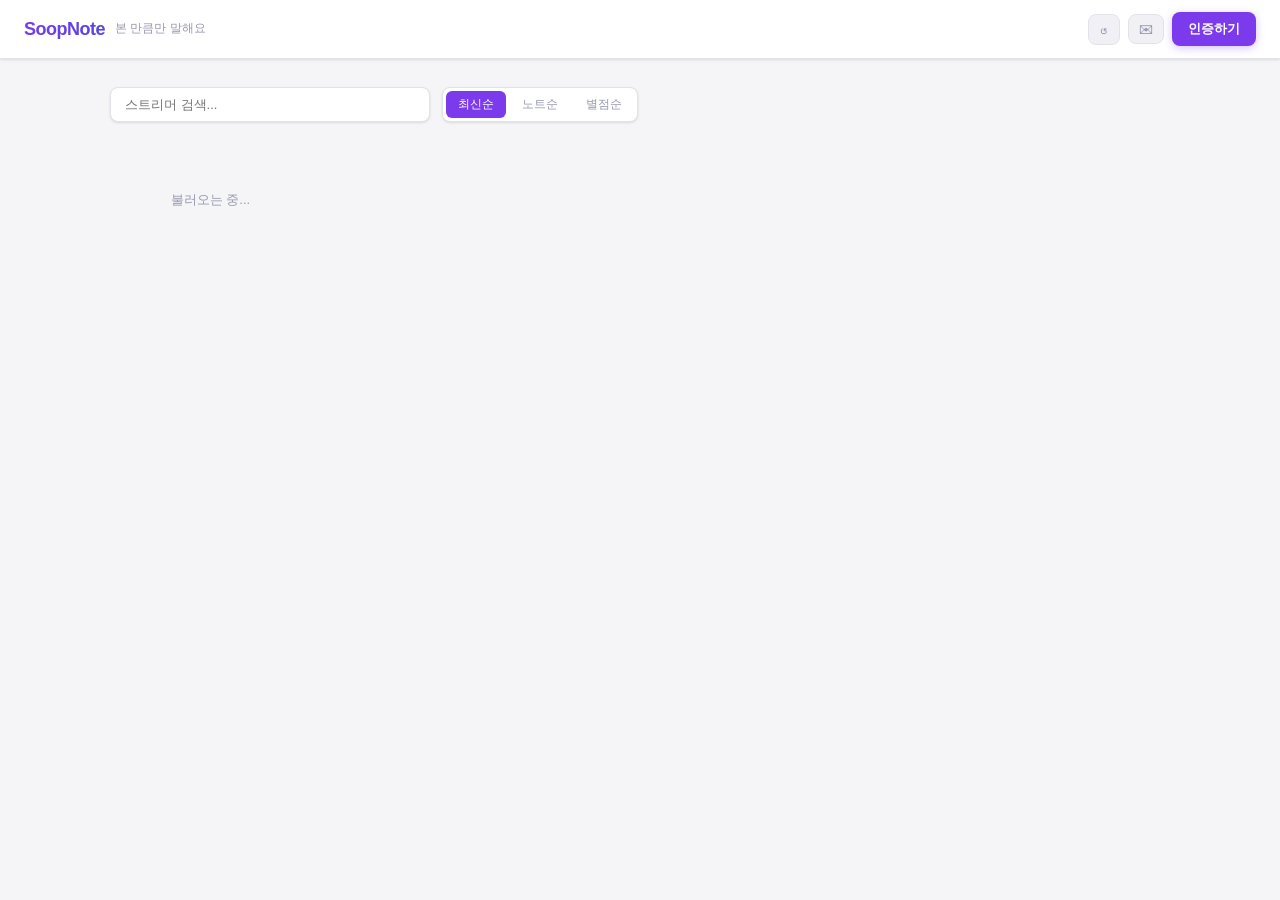
==== commit c301558e: "fix: adminNotePage 초기화 오류, 스트리머 인증요청 안내 문구 개선" ====
--- a/index.html
+++ b/index.html
@@ -101,7 +101,7 @@
       <div id="inquiry-form">
         <p id="inquiry-desc" class="modal-desc" style="margin-top:12px;">신고할 노트 ID나 내용을 알려주세요.</p>
         <textarea id="inquiry-content" placeholder="내용을 입력해주세요..." rows="4" maxlength="1000"></textarea>
-        <input type="text" id="inquiry-contact" placeholder="연락처 (선택, 디코/트위터 등)" autocomplete="off">
+        <input type="text" id="inquiry-contact" placeholder="연락처 (디스코드 ID 또는 SOOP 아이디)" autocomplete="off">
         <p id="inquiry-error" class="modal-error" style="display:none;"></p>
         <button id="inquiry-submit-btn" class="btn-primary">제출</button>
       </div>
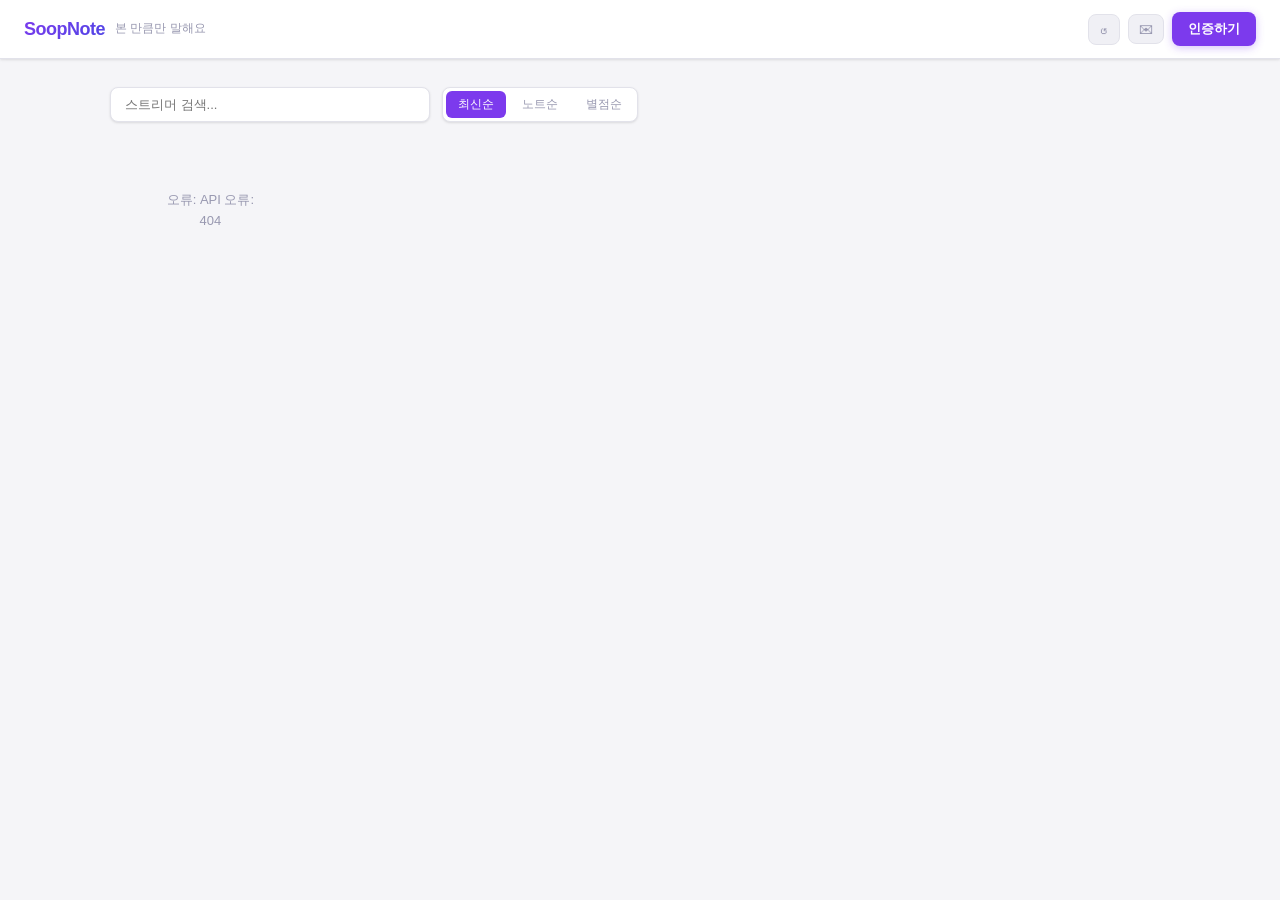
==== commit 19bebc0e: "feat: 댓글 익명번호, 스트리머 토글 기본 on, 프로필 표시, edit 홈/로그아웃 버튼" ====
--- a/index.html
+++ b/index.html
@@ -178,7 +178,13 @@
         </div>
       </div>
       <div id="edit-section" class="edit-section" style="display:none;">
-        <h1>내 페이지 관리 — <span id="edit-slug-display"></span></h1>
+        <div style="display:flex;align-items:center;justify-content:space-between;margin-bottom:24px;">
+          <h1 style="margin-bottom:0;">내 페이지 관리 — <span id="edit-slug-display"></span></h1>
+          <div style="display:flex;gap:8px;">
+            <button id="edit-goto-home-btn" class="btn-sm">← 내 페이지</button>
+            <button id="edit-logout-btn" class="btn-sm btn-danger">로그아웃</button>
+          </div>
+        </div>
         <div class="edit-group">
           <label>프로필 사진</label>
           <div class="profile-upload-wrap">
--- a/css/streamer.css
+++ b/css/streamer.css
@@ -288,3 +288,205 @@
   .rating-cell:nth-child(odd):not(:last-child) { border-bottom: 1px solid var(--border) !important; }
   .profile-meta-row { gap: 16px; }
 }
+
+/* ── 댓글 섹션 ── */
+.comments-section {
+  margin-top: 16px;
+  border-top: 1px solid var(--border);
+  padding-top: 14px;
+}
+
+.comments-header {
+  font-size: 12px;
+  font-weight: 600;
+  color: var(--text3);
+  margin-bottom: 10px;
+  display: flex;
+  align-items: center;
+  gap: 6px;
+}
+
+.comment-count {
+  background: var(--bg3);
+  border-radius: 999px;
+  padding: 1px 7px;
+  font-size: 11px;
+  color: var(--text3);
+}
+
+.comments-list {
+  display: flex;
+  flex-direction: column;
+  gap: 8px;
+  margin-bottom: 12px;
+}
+
+.comment-item {
+  display: flex;
+  flex-direction: column;
+  gap: 6px;
+}
+
+.comment-bubble {
+  display: flex;
+  gap: 8px;
+  align-items: flex-start;
+}
+
+.comment-avatar {
+  width: 28px;
+  height: 28px;
+  border-radius: 50%;
+  background: var(--bg3);
+  border: 1px solid var(--border);
+  flex-shrink: 0;
+  object-fit: cover;
+  display: flex;
+  align-items: center;
+  justify-content: center;
+  font-size: 12px;
+  color: var(--text3);
+  overflow: hidden;
+}
+
+.comment-body {
+  flex: 1;
+  background: var(--bg3);
+  border-radius: 0 10px 10px 10px;
+  padding: 8px 12px;
+  border: 1px solid var(--border);
+}
+
+.comment-author {
+  font-size: 11px;
+  font-weight: 700;
+  color: var(--text2);
+  margin-bottom: 3px;
+  display: flex;
+  align-items: center;
+  gap: 5px;
+}
+
+.streamer-tag {
+  font-size: 10px;
+  background: rgba(124,58,237,0.1);
+  color: var(--accent);
+  border: 1px solid rgba(124,58,237,0.2);
+  border-radius: 999px;
+  padding: 1px 6px;
+  font-weight: 600;
+}
+
+.my-tag {
+  font-size: 10px;
+  background: var(--bg4);
+  color: var(--text3);
+  border-radius: 999px;
+  padding: 1px 6px;
+}
+
+.comment-text {
+  font-size: 13px;
+  line-height: 1.6;
+  color: var(--text);
+  word-break: break-all;
+}
+
+.comment-footer {
+  display: flex;
+  align-items: center;
+  gap: 8px;
+  margin-top: 4px;
+  padding-left: 36px;
+}
+
+.comment-date {
+  font-size: 11px;
+  color: var(--text3);
+}
+
+.comment-reply-btn, .comment-delete-btn {
+  font-size: 11px;
+  color: var(--text3);
+  background: none;
+  border: none;
+  cursor: pointer;
+  padding: 0;
+  font-weight: 500;
+  transition: color 0.12s;
+}
+.comment-reply-btn:hover { color: var(--accent); }
+.comment-delete-btn:hover { color: var(--red); }
+
+/* 대댓글 */
+.replies-list {
+  margin-left: 36px;
+  display: flex;
+  flex-direction: column;
+  gap: 6px;
+}
+
+.reply-item .comment-body {
+  background: var(--bg2);
+  border-color: var(--border);
+}
+
+/* 댓글 입력 */
+.comment-input-wrap {
+  display: flex;
+  gap: 8px;
+  align-items: flex-start;
+}
+
+.comment-input {
+  flex: 1;
+  background: var(--bg3) !important;
+  border: 1px solid var(--border) !important;
+  border-radius: var(--radius-sm) !important;
+  padding: 8px 12px !important;
+  font-size: 13px !important;
+  resize: none !important;
+  margin-bottom: 0 !important;
+  min-height: 38px;
+  line-height: 1.5;
+}
+.comment-input:focus { border-color: var(--accent) !important; }
+
+.comment-submit-btn {
+  background: var(--accent);
+  color: #fff;
+  border: none;
+  border-radius: var(--radius-sm);
+  padding: 8px 14px;
+  font-size: 12px;
+  font-weight: 600;
+  cursor: pointer;
+  white-space: nowrap;
+  transition: background 0.15s;
+  flex-shrink: 0;
+}
+.comment-submit-btn:hover { background: var(--accent2); }
+.comment-submit-btn:disabled { background: var(--bg4); color: var(--text3); cursor: not-allowed; }
+
+.reply-input-wrap {
+  margin-top: 6px;
+  margin-left: 36px;
+  display: flex;
+  gap: 8px;
+  align-items: flex-start;
+}
+
+.streamer-comment-toggle {
+  font-size: 11px;
+  color: var(--accent);
+  background: rgba(124,58,237,0.08);
+  border: 1px solid rgba(124,58,237,0.2);
+  border-radius: var(--radius-xs);
+  padding: 4px 10px;
+  cursor: pointer;
+  font-weight: 600;
+  transition: all 0.15s;
+  margin-bottom: 8px;
+  display: inline-block;
+}
+.streamer-comment-toggle:hover { background: rgba(124,58,237,0.15); }
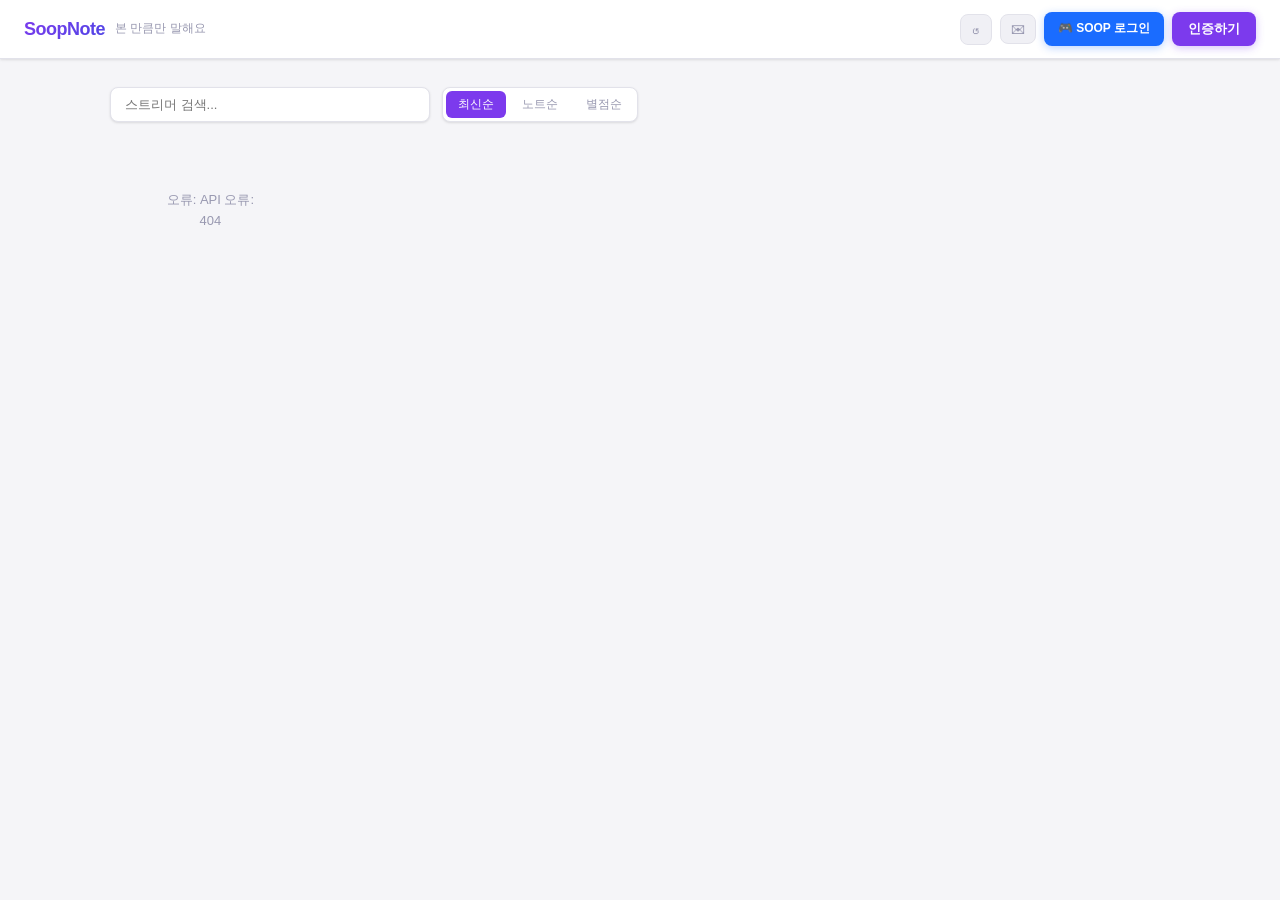
==== commit 73ff6590: "feat: SOOP OAuth 로그인 - 콜백 처리, 세션 관리, broadstatistic 시청시간 자동 조회 시도" ====
--- a/index.html
+++ b/index.html
@@ -17,6 +17,7 @@
       <button id="hard-refresh-btn" class="hard-refresh-btn" title="캐시 삭제 후 새로고침">↺</button>
       <button id="inquiry-btn" class="inquiry-btn" title="문의하기">✉</button>
       <button id="auth-revoke-btn" class="auth-revoke-btn" style="display:none;" title="인증 해제">해제</button>
+      <a id="soop-login-btn" href="/auth/soop" class="soop-login-btn" style="display:none;">🎮 SOOP 로그인</a>
       <button id="auth-btn" class="auth-btn">인증하기</button>
       <span id="auth-status" class="auth-status" style="display:none;"></span>
     </div>
@@ -101,7 +102,7 @@
       <div id="inquiry-form">
         <p id="inquiry-desc" class="modal-desc" style="margin-top:12px;">신고할 노트 ID나 내용을 알려주세요.</p>
         <textarea id="inquiry-content" placeholder="내용을 입력해주세요..." rows="4" maxlength="1000"></textarea>
-        <input type="text" id="inquiry-contact" placeholder="연락처 (디스코드 ID 또는 SOOP 아이디)" autocomplete="off">
+        <input type="text" id="inquiry-contact" placeholder="연락처 (선택사항 — 디스코드 / SOOP / 오픈카톡)" autocomplete="off">
         <p id="inquiry-error" class="modal-error" style="display:none;"></p>
         <button id="inquiry-submit-btn" class="btn-primary">제출</button>
       </div>
@@ -237,6 +238,7 @@
           <button class="admin-tab active" data-tab="streamers">스트리머</button>
           <button class="admin-tab" data-tab="notes">노트</button>
           <button class="admin-tab" data-tab="accounts">에디터 계정</button>
+          <button class="admin-tab" data-tab="comments">댓글</button>
           <button class="admin-tab" data-tab="inquiries">문의 <span id="inquiry-badge" class="inquiry-count-badge" style="display:none;"></span></button>
         </div>
 
@@ -259,6 +261,12 @@
           <div id="admin-notes-list"></div>
         </div>
 
+        <!-- 댓글 관리 -->
+        <div id="admin-tab-comments" class="admin-tab-content" style="display:none;">
+          <h2>최근 댓글</h2>
+          <div id="admin-comments-list" style="margin-top:14px;"></div>
+        </div>
+
         <!-- 문의 -->
         <div id="admin-tab-inquiries" class="admin-tab-content" style="display:none;">
           <h2>문의 목록</h2>
--- a/css/main.css
+++ b/css/main.css
@@ -754,3 +754,26 @@
   font-weight: 500;
 }
 .note-report-btn:hover { border-color: var(--red); color: var(--red); background: rgba(220,38,38,0.06); }
+
+/* ── SOOP 로그인 버튼 ── */
+.soop-login-btn {
+  display: inline-flex;
+  align-items: center;
+  gap: 6px;
+  background: #1a6cff;
+  color: #fff;
+  border: none;
+  border-radius: var(--radius-sm);
+  padding: 7px 14px;
+  font-size: 12px;
+  font-weight: 600;
+  cursor: pointer;
+  text-decoration: none;
+  transition: background 0.15s, transform 0.1s;
+  box-shadow: 0 2px 8px rgba(26,108,255,0.3);
+  white-space: nowrap;
+}
+.soop-login-btn:hover {
+  background: #1558d4;
+  transform: translateY(-1px);
+}
